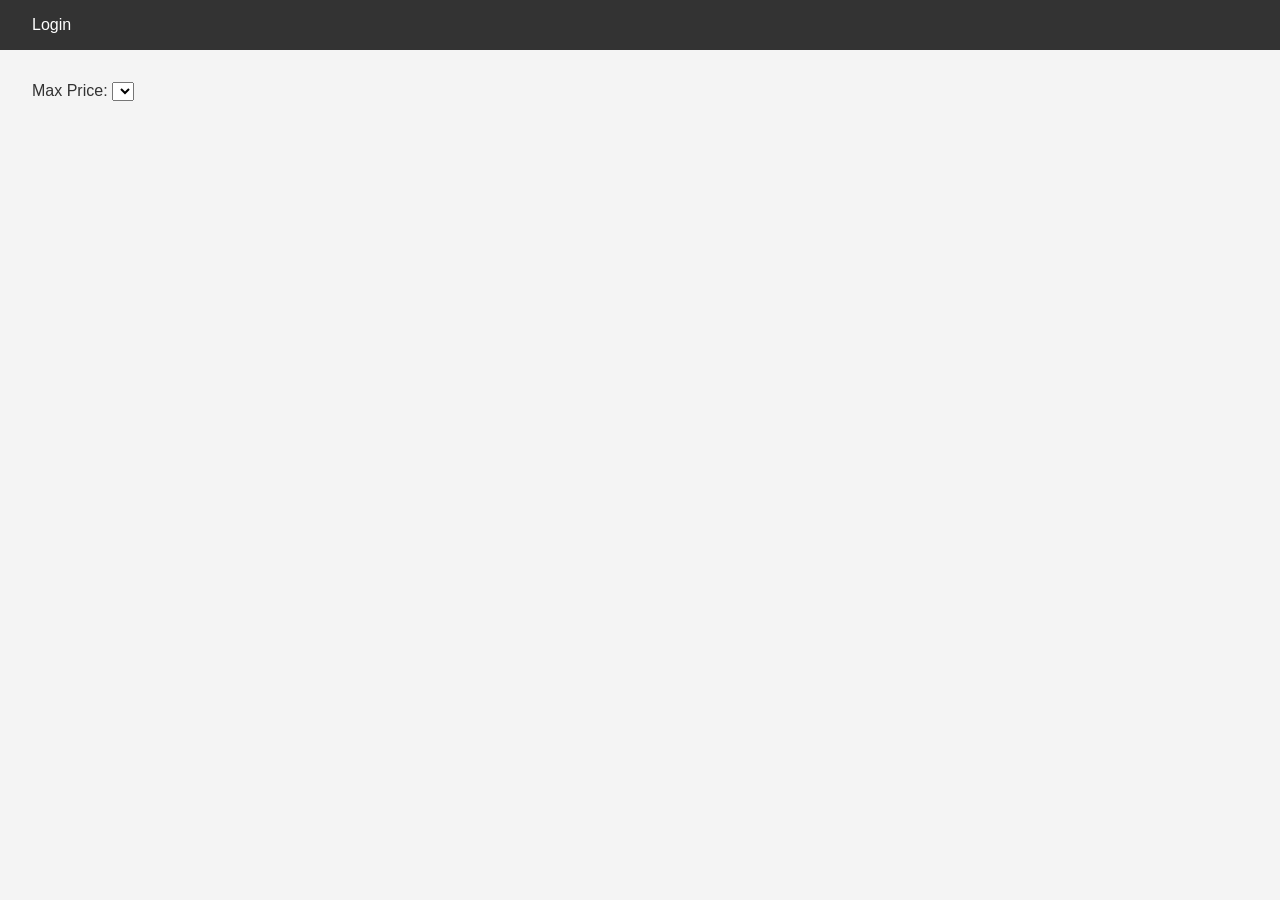
==== part4/index.html @ 1d41c9b0 "add: base files" ====
<!DOCTYPE html>
<html lang="en">
<head>
    <meta charset="UTF-8">
    <meta name="viewport" content="width=device-width, initial-scale=1.0">
    <title>List of Places</title>
    <link rel="stylesheet" href="styles.css">
</head>
<body>
    <header>
        <nav>
            <a href="login.html" id="login-link">Login</a>
        </nav>
    </header>
    <main>
        <section id="filter">
            <label for="price-filter">Max Price:</label>
            <select id="price-filter">
                <!-- Options will be populated dynamically -->
            </select>
        </section>
        <section id="places-list">
            <!-- List of places will be populated dynamically -->
        </section>
    </main>
    <script src="scripts.js"></script>
</body>
</html>
---- part4/styles.css ----
/* 
  This is a SAMPLE File to get you started. Follow the instructions on the project to complete the tasks. 
  You'll probably need to override some of theese styles.
*/

* {
    box-sizing: border-box;
    margin: 0;
    padding: 0;
    font-family: Arial, sans-serif;
}

body {
    background-color: #f4f4f4;
    color: #333;
}

header {
    background-color: #333;
    color: #fff;
    padding: 1rem;
}

nav a {
    color: #fff;
    text-decoration: none;
    margin-left: 1rem;
}

main {
    padding: 2rem;
}
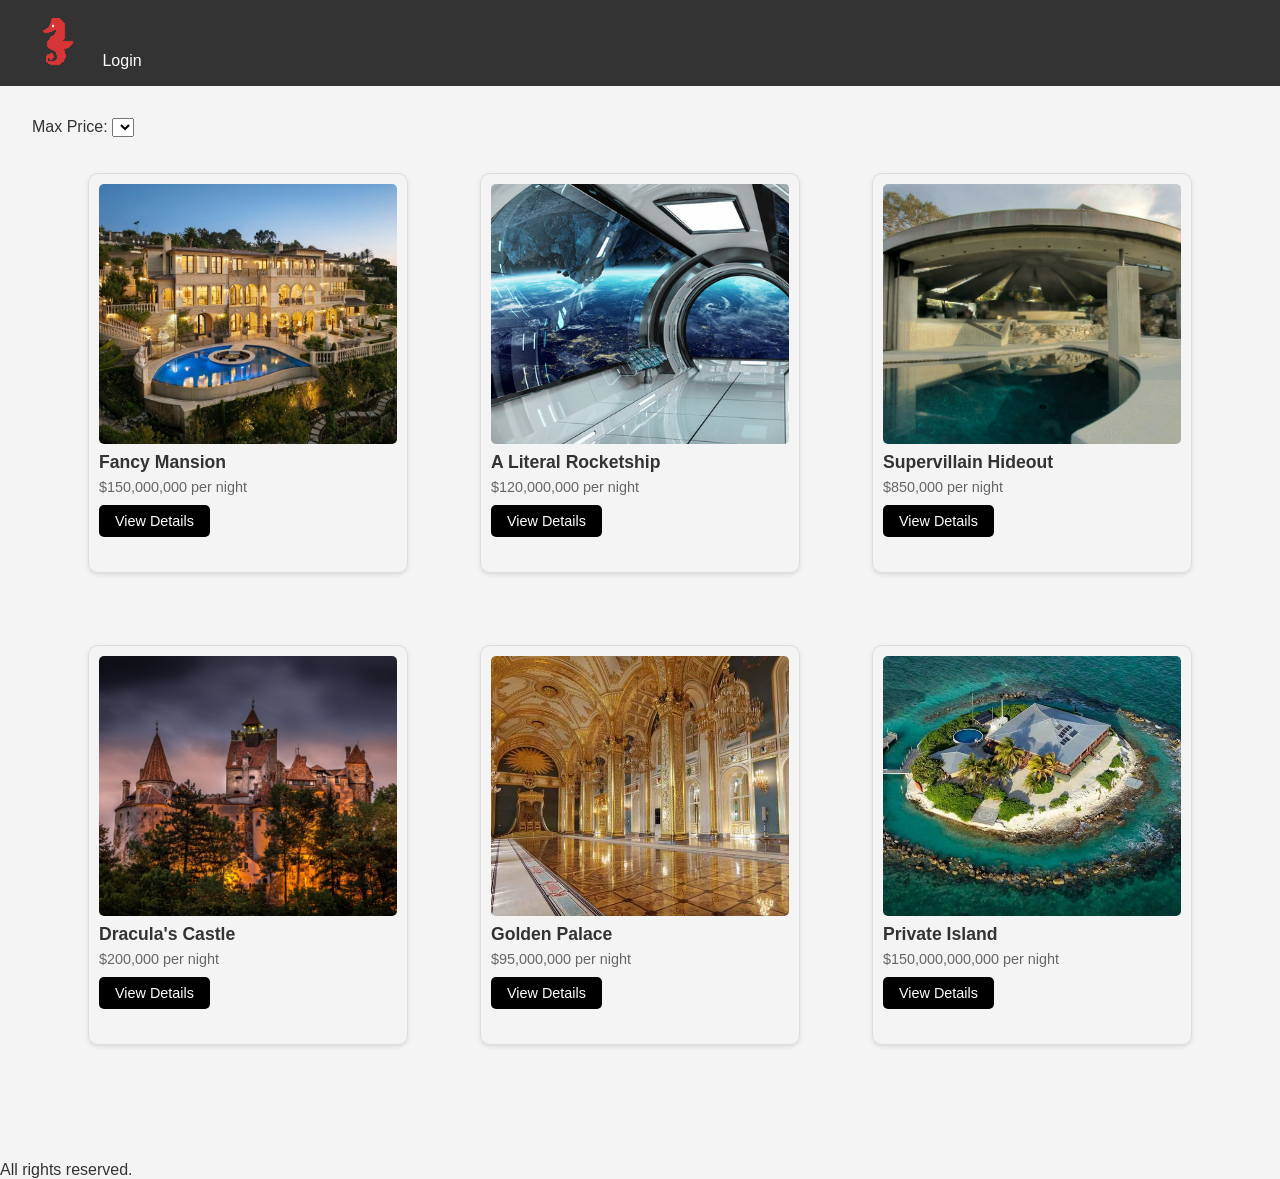
==== commit 487a10c0: "update: index with task 0 requirements" ====
--- a/part4/index.html
+++ b/part4/index.html
@@ -8,8 +8,10 @@
 </head>
 <body>
     <header>
+        
         <nav>
-            <a href="login.html" id="login-link">Login</a>
+            <a href="index.html" id="index-link" class="index-button"><img src="images/logo.png" class="logo"></a>
+            <a href="login.html" id="login-link" class="login-button">Login</a>
         </nav>
     </header>
     <main>
@@ -20,9 +22,119 @@
             </select>
         </section>
         <section id="places-list">
-            <!-- List of places will be populated dynamically -->
+            <div class="place-card">
+                <div class="place-image-container">
+                        <div class="place-image" role="img" aria-label="Property exterior view">
+                            <span class="place-image-span"><img src="images/place_1.jpg"></span>
+                        </div>
+                        <div class="place-title">
+                            <p>Fancy Mansion</p>
+                        </div>
+                        <div class="place-price">
+                            <p>$150,000,000 per night</p>
+                        </div>
+                        <button type="button" 
+                                class="details-button" 
+                                aria-label="Click to view details">
+                                View Details
+                        </button>
+                    </div>
+            </div>
+            <div class="place-card">
+                <div class="place-image-container">
+                        <div class="place-image" role="img" aria-label="Property exterior view">
+                            <span class="place-image-span"><img src="images/place_2.jpg"></span>
+                        </div>
+                        <div class="place-title">
+                            <p>A Literal Rocketship</p>
+                        </div>
+                        <div class="place-price">
+                            <p>$120,000,000 per night</p>
+                        </div>
+                        <button type="button" 
+                                class="details-button" 
+                                aria-label="Click to view details">
+                                View Details
+                        </button>
+                    </div>
+            </div>
+            <div class="place-card">
+                <div class="place-image-container">
+                        <div class="place-image" role="img" aria-label="Property exterior view">
+                            <span class="place-image-span"><img src="images/place_3.jpg"></span>
+                        </div>
+                        <div class="place-title">
+                            <p>Supervillain Hideout</p>
+                        </div>
+                        <div class="place-price">
+                            <p>$850,000 per night</p>
+                        </div>
+                        <button type="button" 
+                                class="details-button" 
+                                aria-label="Click to view details">
+                                View Details
+                        </button>
+                    </div>
+            </div>
+            <div class="place-card">
+                <div class="place-image-container">
+                        <div class="place-image" role="img" aria-label="Property exterior view">
+                            <span class="place-image-span"><img src="images/place_4.jpg"></span>
+                        </div>
+                        <div class="place-title">
+                            <p>Dracula's Castle</p>
+                        </div>
+                        <div class="place-price">
+                            <p>$200,000 per night</p>
+                        </div>
+                        <button type="button" 
+                                class="details-button" 
+                                aria-label="Click to view details">
+                                View Details
+                        </button>
+                    </div>
+            </div>
+            <div class="place-card">
+                <div class="place-image-container">
+                        <div class="place-image" role="img" aria-label="Property exterior view">
+                            <span class="place-image-span"><img src="images/place_5.jpg"></span>
+                        </div>
+                        <div class="place-title">
+                            <p>Golden Palace</p>
+                        </div>
+                        <div class="place-price">
+                            <p>$95,000,000 per night</p>
+                        </div>
+                        <button type="button" 
+                                class="details-button" 
+                                aria-label="Click to view details">
+                                View Details
+                        </button>
+                    </div>
+            </div>
+            <div class="place-card">
+                <div class="place-image-container">
+                        <div class="place-image" role="img" aria-label="Property exterior view">
+                            <span class="place-image-span"><img src="images/place_6.jpg"></span>
+                        </div>
+                        <div class="place-title">
+                            <p>Private Island</p>
+                        </div>
+                        <div class="place-price">
+                            <p>$150,000,000,000 per night</p>
+                        </div>
+                        <button type="button" 
+                                class="details-button" 
+                                aria-label="Click to view details">
+                                View Details
+                        </button>
+                    </div>
+            </div>
         </section>
     </main>
+    <footer>
+        All rights reserved. 
+    </footer>
     <script src="scripts.js"></script>
 </body>
 </html>
--- a/part4/styles.css
+++ b/part4/styles.css
@@ -1,8 +1,3 @@
-/* 
-  This is a SAMPLE File to get you started. Follow the instructions on the project to complete the tasks. 
-  You'll probably need to override some of theese styles.
-*/
-
 * {
     box-sizing: border-box;
     margin: 0;
@@ -29,4 +24,75 @@
 
 main {
     padding: 2rem;
+}
+.logo {
+    height: 50px;
+    width: auto;
+}
+#places-list {
+    display: flex;
+    flex-direction: row;
+    flex-wrap: wrap;
+    gap: 2rem;
+    margin-bottom: 3rem;
+    align-items: center;
+    justify-content: center;
+    padding: 1rem 0;
+}
+.place-card {
+    width: 320px;
+    height: 400px;
+    margin: 20px;
+    padding: 10px;
+    border: 1px solid #ddd;
+    border-radius: 10px;
+    display: flex;
+    flex-direction: column;
+    overflow: hidden;
+    transition: transform 0.3s ease, box-shadow 0.3s ease;
+    box-shadow: 0 2px 4px rgba(0, 0, 0, 0.1);
+}
+.place-card:hover {
+    transform: translateY(-5px) scale(1.02);
+    box-shadow: 0 8px 20px rgba(0, 0, 0, 0.15);
+}
+.place-image {
+    width: 100%;
+    height: 260px;
+    margin-bottom: 8px;
+}
+.place-image-span {
+    width: 100%;
+    height: 100%;
+    display: block;
+}
+.place-image-span img {
+    width: 100%;
+    height: 100%;
+    object-fit: cover;
+    border-radius: 5px;
+    display: block;
+}
+.place-title {
+    font-size: 1.1rem;
+    font-weight: 600;
+    margin-bottom: 6px;
+}
+.place-price {
+    font-size: 0.9rem;
+    color: #666;
+    margin-bottom: 10px;
+}
+.details-button {
+    background-color: black;
+    color: white;
+    border: none;
+    padding: 8px 16px;
+    border-radius: 5px;
+    cursor: pointer;
+    font-size: 0.9rem;
+    margin-top: auto;
+}
+.details-button:hover {
+    background-color: grey;
 }
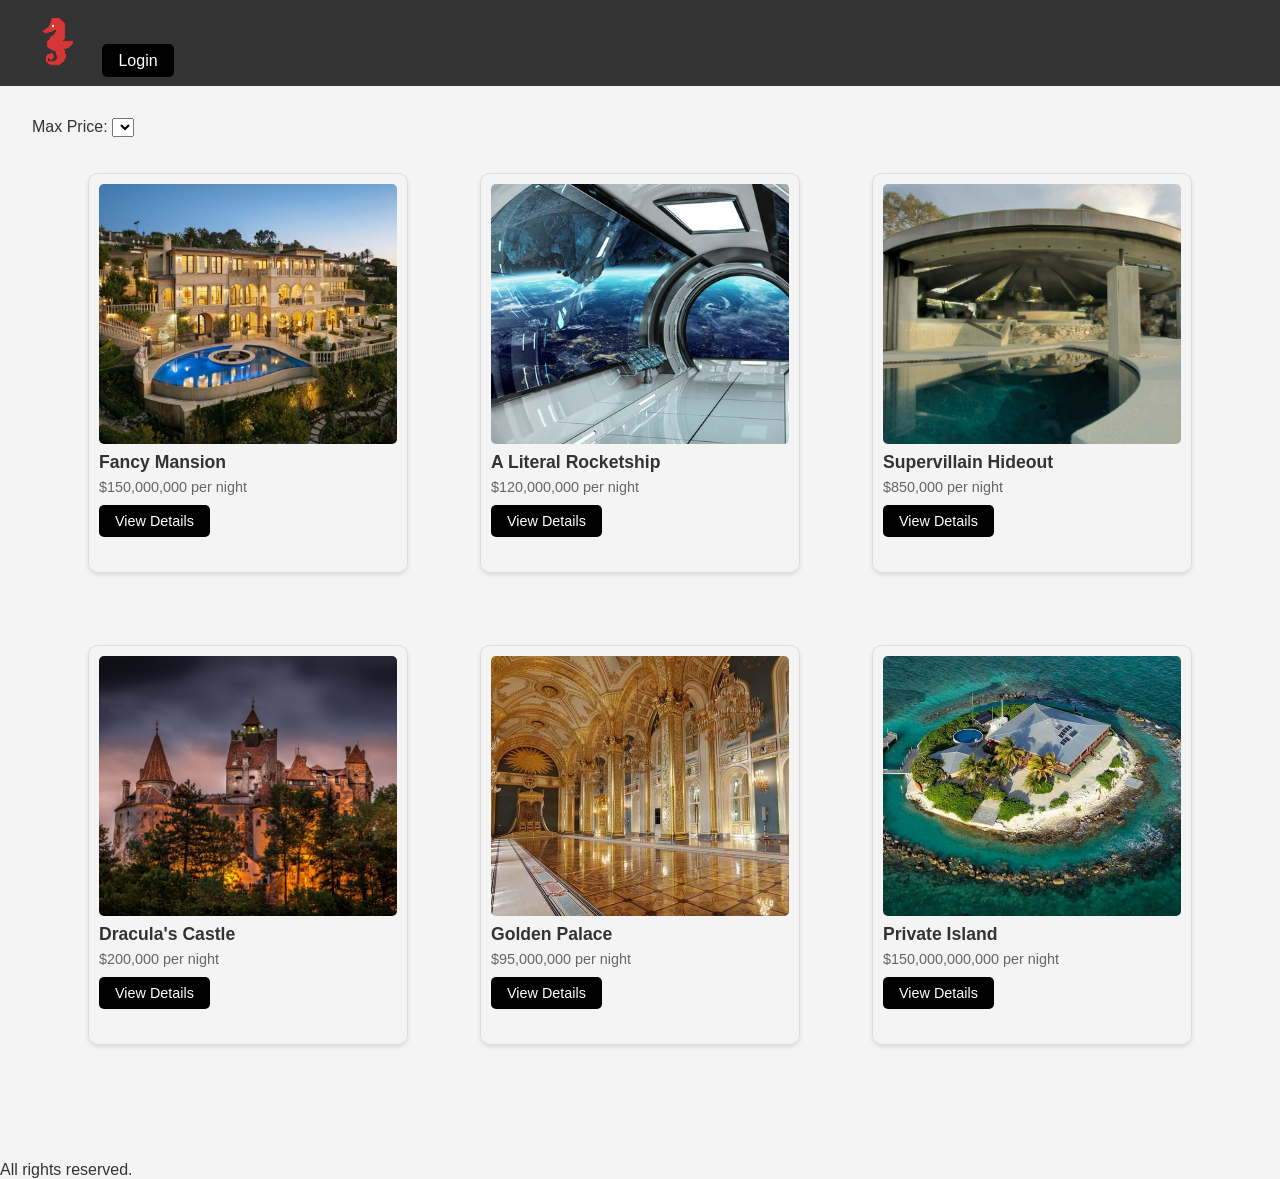
==== commit de3e2e2d: "add: place.html reqs & add_review form with simple js (tbr)" ====
--- a/part4/index.html
+++ b/part4/index.html
@@ -36,7 +36,7 @@
                         <button type="button" 
                                 class="details-button" 
                                 aria-label="Click to view details">
-                                View Details
+                                <a href="place.html">View Details</a>
                         </button>
                     </div>
             </div>
--- a/part4/styles.css
+++ b/part4/styles.css
@@ -25,10 +25,28 @@
 main {
     padding: 2rem;
 }
+/* logo class name req */
 .logo {
     height: 50px;
     width: auto;
-}
+    transition: transform 0.3s ease;
+}
+
+.logo:hover {
+    transform: scale(1.1);
+}
+/* login-button class name req */
+.login-button {
+    background-color: black;
+    padding: 0.5rem 1rem;
+    border-radius: 5px;
+    transition: background-color 0.3s ease;
+}
+
+.login-button:hover {
+    background-color: #333;
+}
+
 #places-list {
     display: flex;
     flex-direction: row;
@@ -39,33 +57,38 @@
     justify-content: center;
     padding: 1rem 0;
 }
+/* place-card class name req */
 .place-card {
     width: 320px;
     height: 400px;
-    margin: 20px;
-    padding: 10px;
-    border: 1px solid #ddd;
-    border-radius: 10px;
+    margin: 20px; /* req */
+    padding: 10px; /* req */
+    border: 1px solid #ddd; /* req */
+    border-radius: 10px; /* req */
     display: flex;
     flex-direction: column;
     overflow: hidden;
     transition: transform 0.3s ease, box-shadow 0.3s ease;
     box-shadow: 0 2px 4px rgba(0, 0, 0, 0.1);
 }
+
 .place-card:hover {
     transform: translateY(-5px) scale(1.02);
     box-shadow: 0 8px 20px rgba(0, 0, 0, 0.15);
 }
+
 .place-image {
     width: 100%;
     height: 260px;
     margin-bottom: 8px;
 }
+
 .place-image-span {
     width: 100%;
     height: 100%;
     display: block;
 }
+
 .place-image-span img {
     width: 100%;
     height: 100%;
@@ -73,16 +96,19 @@
     border-radius: 5px;
     display: block;
 }
+
 .place-title {
     font-size: 1.1rem;
     font-weight: 600;
     margin-bottom: 6px;
 }
+
 .place-price {
     font-size: 0.9rem;
     color: #666;
     margin-bottom: 10px;
 }
+/* details-button class name req */
 .details-button {
     background-color: black;
     color: white;
@@ -93,6 +119,365 @@
     font-size: 0.9rem;
     margin-top: auto;
 }
+
+.details-button a:link, a:visited, a:hover, a:active {
+    text-decoration: none;
+    color: white;
+}
+
 .details-button:hover {
     background-color: grey;
-}+}
+/* place-details class name req */
+.place-details {
+    max-width: 1000px;
+    margin: 20px auto;
+    padding: 0 20px;
+}
+
+.place-info {
+    background: white;
+    border-radius: 10px;
+    padding: 2rem;
+    box-shadow: 0 2px 10px rgba(0, 0, 0, 0.1);
+    margin-bottom: 2rem;
+}
+
+.place-header {
+    display: flex;
+    justify-content: space-between;
+    align-items: flex-start;
+    margin-bottom: 1.5rem;
+    border-bottom: 1px solid #eee;
+    padding-bottom: 1rem;
+}
+
+.place-header h1 {
+    color: #333;
+    font-size: 2.5rem;
+    font-weight: bold;
+    margin: 0;
+    flex: 1;
+}
+
+.place-details-image {
+    width: 100%;
+    max-width: 100%;
+    margin: 1.5rem 0;
+    overflow: hidden;
+    border-radius: 10px;
+}
+
+.place-details-image img {
+    width: 100%;
+    height: auto;
+    display: block;
+    object-fit: cover;
+    max-height: 400px;
+}
+
+.place-details-price {
+    font-size: 1.6rem;
+    color: black;
+    font-weight: bold;
+    margin-top: 1rem;
+}
+
+.place-details-description {
+    font-size: 1.1rem;
+    line-height: 1.6;
+    color: #555;
+    
+}
+
+.place-details-host {
+    margin-bottom: 2rem;
+}
+
+.place-details-host h3, .place-amenities h3 {
+    color: #333;
+    font-size: 1.3rem;
+    margin-bottom: 1rem;
+}
+
+.place-details-host-info {
+    background: #f8f9fa;
+    padding: 1rem;
+    border-radius: 8px;
+    font-size: 1rem;
+    color: #555;
+}
+
+.place-details-amenities {
+    margin-top: 2rem;
+}
+
+.place-details-amenities ul {
+    list-style: none;
+    display: flex;
+    flex-wrap: wrap;
+    gap: 0.5rem;
+    padding: 0;
+}
+
+.place-details-amenities li {
+    background: #333;
+    color: white;
+    padding: 0.5rem 1rem;
+    border-radius: 20px;
+    font-size: 0.9rem;
+}
+
+/* Reviews Section */
+#place-details-reviews {
+    max-width: 1000px;
+    margin: 0 auto 2rem auto;
+    padding: 1rem;
+}
+
+#place-details-reviews h2 {
+    color: #333;
+    font-size: 2rem;
+    margin-bottom: 1.5rem;
+    padding-bottom: 0.5rem;
+}
+
+.place-details-no-reviews {
+    text-align: center;
+    color: #666;
+    font-style: italic;
+    padding: 2rem;
+}
+/* review-card class name req */
+.review-card {
+    background: white;
+    margin: 20px; /* req */
+    padding: 10px; /* req */
+    border: 1px solid #ddd; /* req */
+    border-radius: 10px; /* req */
+    display: flex;
+    flex-direction: column;
+    transition: transform 0.3s ease, box-shadow 0.3s ease;
+    box-shadow: 0 2px 4px rgba(0, 0, 0, 0.1);
+}
+
+.review-card:hover {
+    transform: translateY(-5px) scale(1.02);
+    box-shadow: 0 8px 20px rgba(0, 0, 0, 0.15);
+}
+
+.review-header {
+    display: flex;
+    justify-content: space-between;
+    align-items: center;
+    margin-bottom: 1rem;
+}
+
+.review-author {
+    font-weight: bold;
+    color: #333;
+    font-size: 1.1rem;
+}
+
+.review-rating {
+    font-size: 1.2rem;
+    color: #ffd700;
+}
+
+.review-text {
+    color: #555;
+    line-height: 1.6;
+    font-size: 1rem;
+}
+
+/* Add Review Section */
+.add-review {
+    max-width: 600px;
+    margin: 0 auto;
+    padding: 1rem;
+}
+
+.add-review h2 {
+    color: #333;
+    font-size: 1.8rem;
+    margin-bottom: 1.5rem;
+    text-align: center;
+}
+
+.form {
+    background: white;
+    border-radius: 10px;
+    padding: 2rem;
+    box-shadow: 0 2px 10px rgba(0, 0, 0, 0.1);
+}
+
+.form-group {
+    margin-bottom: 1.5rem;
+}
+
+.form-group label {
+    display: block;
+    margin-bottom: 0.5rem;
+    color: #333;
+    font-weight: bold;
+}
+
+.form-group textarea,
+.form-group select {
+    width: 100%;
+    padding: 0.8rem;
+    border: 1px solid #ddd;
+    border-radius: 5px;
+    font-size: 1rem;
+    font-family: inherit;
+    resize: vertical;
+}
+
+.form-group textarea:focus,
+.form-group select:focus {
+    outline: none;
+    border-color: #333;
+    box-shadow: 0 0 5px rgba(0, 0, 0, 0.2);
+}
+
+.char-count {
+    display: block;
+    text-align: right;
+    color: #666;
+    font-size: 0.9rem;
+    margin-top: 0.25rem;
+}
+
+#submit-review {
+    background-color: #333;
+    color: white;
+    border: none;
+    padding: 0.8rem 2rem;
+    border-radius: 5px;
+    cursor: pointer;
+    font-size: 1rem;
+    font-weight: bold;
+    width: 100%;
+    transition: background-color 0.3s ease;
+}
+
+#submit-review:hover {
+    background-color: #555;
+}
+
+#submit-review:disabled {
+    background-color: #ccc;
+    cursor: not-allowed;
+}
+
+#add-review-button {
+    background-color: #333;
+    color: white;
+    border: none;
+    padding: 1rem 2rem;
+    border-radius: 5px;
+    cursor: pointer;
+    font-size: 1rem;
+}
+
+#add-review-button:hover {
+    background-color: #555;
+}
+
+#login-prompt {
+    text-align: center;
+    background: white;
+    border-radius: 10px;
+    padding: 2rem;
+    box-shadow: 0 2px 10px rgba(0, 0, 0, 0.1);
+}
+
+#login-prompt a {
+    color: #333;
+    font-weight: bold;
+    text-decoration: none;
+}
+
+#login-prompt a:hover {
+    text-decoration: underline;
+}
+
+/* Add Review Page Specific Styles */
+.place-info-small {
+    background: white;
+    border-radius: 10px;
+    padding: 1rem;
+    margin-bottom: 2rem;
+    box-shadow: 0 2px 10px rgba(0, 0, 0, 0.1);
+    max-width: 600px;
+    margin-left: auto;
+    margin-right: auto;
+}
+
+.place-info-small h3 {
+    color: #333;
+    margin-bottom: 0.5rem;
+}
+
+.place-info-small p {
+    color: #666;
+    margin: 0;
+}
+
+.form-actions {
+    margin-top: 1.5rem;
+    text-align: center;
+}
+
+.secondary-button {
+    background-color: #6c757d;
+    color: white;
+    border: none;
+    padding: 0.8rem 2rem;
+    border-radius: 5px;
+    cursor: pointer;
+    font-size: 1rem;
+    transition: background-color 0.3s ease;
+}
+
+.secondary-button:hover {
+    background-color: #545b62;
+}
+
+/* Dynamic form container */
+#review-form-container {
+    width: 100%;
+}
+
+#review-form-container .form {
+    margin: 0;
+}
+
+/* Show Review Form Button */
+#show-form-section {
+    text-align: center;
+    margin: 2rem 0;
+}
+
+#show-review-form-btn {
+    background-color: #333;
+    color: white;
+    border: none;
+    padding: 1rem 2rem;
+    border-radius: 5px;
+    cursor: pointer;
+    font-size: 1rem;
+    font-weight: bold;
+    transition: background-color 0.3s ease;
+}
+
+#show-review-form-btn:hover {
+    background-color: #555;
+}
+
+/* Form spacing adjustments */
+.form .secondary-button {
+    margin-top: 1rem;
+    margin-left: 1rem;
+}
+
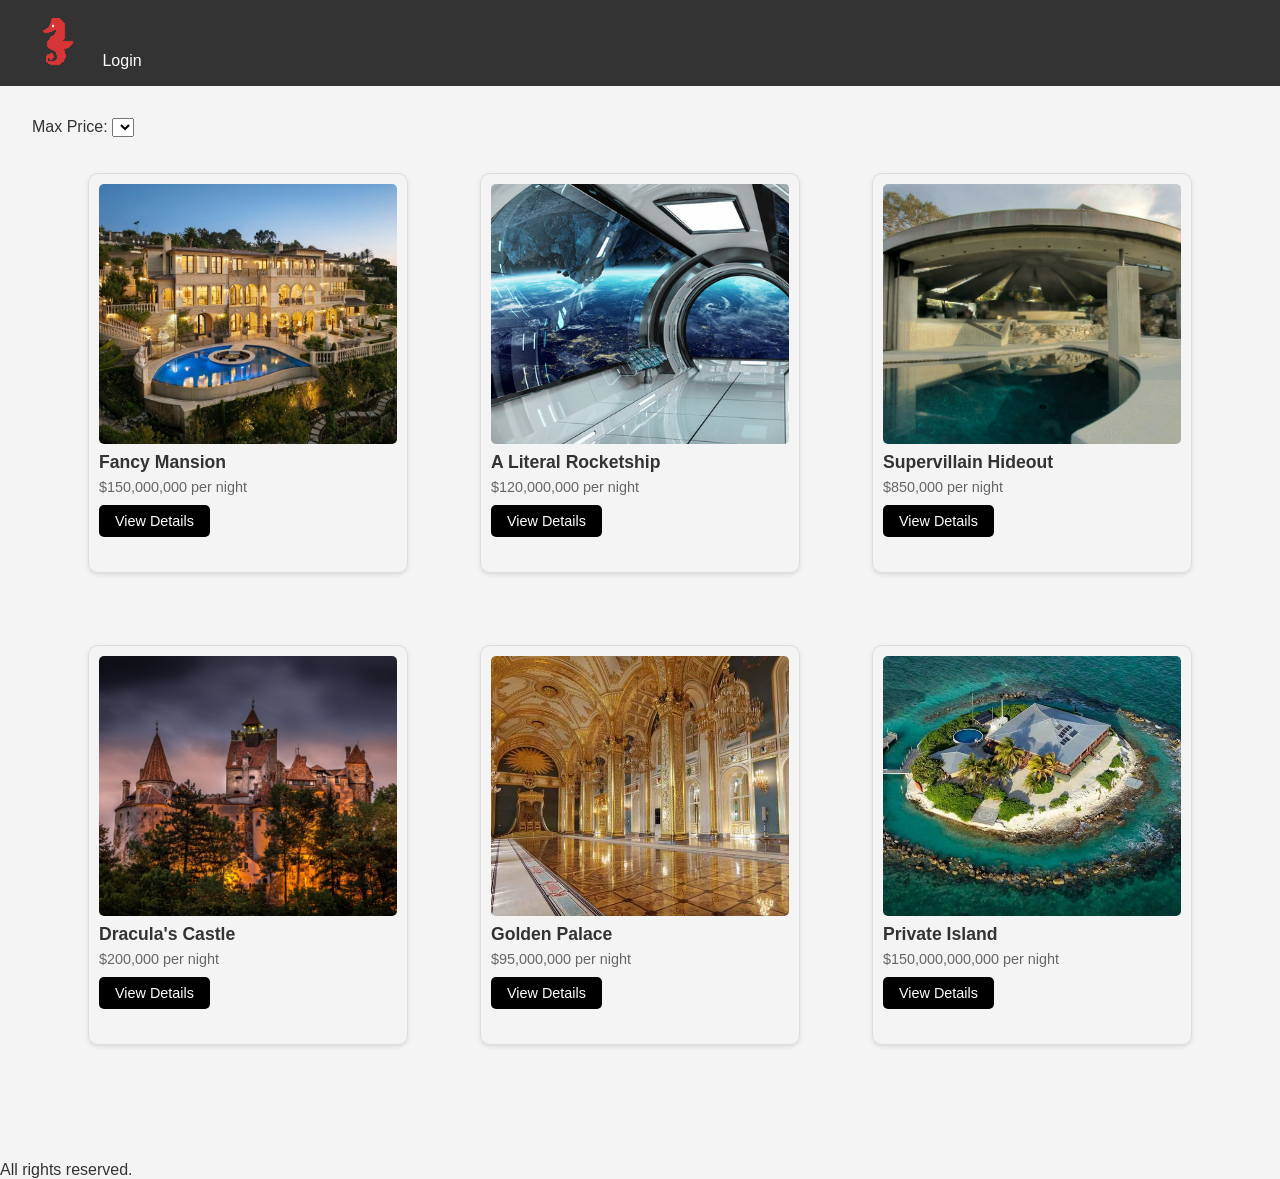
==== commit 6b7c5963: "Merge pull request #41 from LianisDevs/feature/improve-place-cards-styling update: index with task 0" ====
--- a/part4/index.html
+++ b/part4/index.html
@@ -36,7 +36,7 @@
                         <button type="button" 
                                 class="details-button" 
                                 aria-label="Click to view details">
-                                <a href="place.html">View Details</a>
+                                View Details
                         </button>
                     </div>
             </div>
--- a/part4/styles.css
+++ b/part4/styles.css
@@ -25,28 +25,10 @@
 main {
     padding: 2rem;
 }
-/* logo class name req */
 .logo {
     height: 50px;
     width: auto;
-    transition: transform 0.3s ease;
 }
-
-.logo:hover {
-    transform: scale(1.1);
-}
-/* login-button class name req */
-.login-button {
-    background-color: black;
-    padding: 0.5rem 1rem;
-    border-radius: 5px;
-    transition: background-color 0.3s ease;
-}
-
-.login-button:hover {
-    background-color: #333;
-}
-
 #places-list {
     display: flex;
     flex-direction: row;
@@ -57,38 +39,33 @@
     justify-content: center;
     padding: 1rem 0;
 }
-/* place-card class name req */
 .place-card {
     width: 320px;
     height: 400px;
-    margin: 20px; /* req */
-    padding: 10px; /* req */
-    border: 1px solid #ddd; /* req */
-    border-radius: 10px; /* req */
+    margin: 20px;
+    padding: 10px;
+    border: 1px solid #ddd;
+    border-radius: 10px;
     display: flex;
     flex-direction: column;
     overflow: hidden;
     transition: transform 0.3s ease, box-shadow 0.3s ease;
     box-shadow: 0 2px 4px rgba(0, 0, 0, 0.1);
 }
-
 .place-card:hover {
     transform: translateY(-5px) scale(1.02);
     box-shadow: 0 8px 20px rgba(0, 0, 0, 0.15);
 }
-
 .place-image {
     width: 100%;
     height: 260px;
     margin-bottom: 8px;
 }
-
 .place-image-span {
     width: 100%;
     height: 100%;
     display: block;
 }
-
 .place-image-span img {
     width: 100%;
     height: 100%;
@@ -96,19 +73,16 @@
     border-radius: 5px;
     display: block;
 }
-
 .place-title {
     font-size: 1.1rem;
     font-weight: 600;
     margin-bottom: 6px;
 }
-
 .place-price {
     font-size: 0.9rem;
     color: #666;
     margin-bottom: 10px;
 }
-/* details-button class name req */
 .details-button {
     background-color: black;
     color: white;
@@ -119,365 +93,6 @@
     font-size: 0.9rem;
     margin-top: auto;
 }
-
-.details-button a:link, a:visited, a:hover, a:active {
-    text-decoration: none;
-    color: white;
-}
-
 .details-button:hover {
     background-color: grey;
-}
-/* place-details class name req */
-.place-details {
-    max-width: 1000px;
-    margin: 20px auto;
-    padding: 0 20px;
-}
-
-.place-info {
-    background: white;
-    border-radius: 10px;
-    padding: 2rem;
-    box-shadow: 0 2px 10px rgba(0, 0, 0, 0.1);
-    margin-bottom: 2rem;
-}
-
-.place-header {
-    display: flex;
-    justify-content: space-between;
-    align-items: flex-start;
-    margin-bottom: 1.5rem;
-    border-bottom: 1px solid #eee;
-    padding-bottom: 1rem;
-}
-
-.place-header h1 {
-    color: #333;
-    font-size: 2.5rem;
-    font-weight: bold;
-    margin: 0;
-    flex: 1;
-}
-
-.place-details-image {
-    width: 100%;
-    max-width: 100%;
-    margin: 1.5rem 0;
-    overflow: hidden;
-    border-radius: 10px;
-}
-
-.place-details-image img {
-    width: 100%;
-    height: auto;
-    display: block;
-    object-fit: cover;
-    max-height: 400px;
-}
-
-.place-details-price {
-    font-size: 1.6rem;
-    color: black;
-    font-weight: bold;
-    margin-top: 1rem;
-}
-
-.place-details-description {
-    font-size: 1.1rem;
-    line-height: 1.6;
-    color: #555;
-    
-}
-
-.place-details-host {
-    margin-bottom: 2rem;
-}
-
-.place-details-host h3, .place-amenities h3 {
-    color: #333;
-    font-size: 1.3rem;
-    margin-bottom: 1rem;
-}
-
-.place-details-host-info {
-    background: #f8f9fa;
-    padding: 1rem;
-    border-radius: 8px;
-    font-size: 1rem;
-    color: #555;
-}
-
-.place-details-amenities {
-    margin-top: 2rem;
-}
-
-.place-details-amenities ul {
-    list-style: none;
-    display: flex;
-    flex-wrap: wrap;
-    gap: 0.5rem;
-    padding: 0;
-}
-
-.place-details-amenities li {
-    background: #333;
-    color: white;
-    padding: 0.5rem 1rem;
-    border-radius: 20px;
-    font-size: 0.9rem;
-}
-
-/* Reviews Section */
-#place-details-reviews {
-    max-width: 1000px;
-    margin: 0 auto 2rem auto;
-    padding: 1rem;
-}
-
-#place-details-reviews h2 {
-    color: #333;
-    font-size: 2rem;
-    margin-bottom: 1.5rem;
-    padding-bottom: 0.5rem;
-}
-
-.place-details-no-reviews {
-    text-align: center;
-    color: #666;
-    font-style: italic;
-    padding: 2rem;
-}
-/* review-card class name req */
-.review-card {
-    background: white;
-    margin: 20px; /* req */
-    padding: 10px; /* req */
-    border: 1px solid #ddd; /* req */
-    border-radius: 10px; /* req */
-    display: flex;
-    flex-direction: column;
-    transition: transform 0.3s ease, box-shadow 0.3s ease;
-    box-shadow: 0 2px 4px rgba(0, 0, 0, 0.1);
-}
-
-.review-card:hover {
-    transform: translateY(-5px) scale(1.02);
-    box-shadow: 0 8px 20px rgba(0, 0, 0, 0.15);
-}
-
-.review-header {
-    display: flex;
-    justify-content: space-between;
-    align-items: center;
-    margin-bottom: 1rem;
-}
-
-.review-author {
-    font-weight: bold;
-    color: #333;
-    font-size: 1.1rem;
-}
-
-.review-rating {
-    font-size: 1.2rem;
-    color: #ffd700;
-}
-
-.review-text {
-    color: #555;
-    line-height: 1.6;
-    font-size: 1rem;
-}
-
-/* Add Review Section */
-.add-review {
-    max-width: 600px;
-    margin: 0 auto;
-    padding: 1rem;
-}
-
-.add-review h2 {
-    color: #333;
-    font-size: 1.8rem;
-    margin-bottom: 1.5rem;
-    text-align: center;
-}
-
-.form {
-    background: white;
-    border-radius: 10px;
-    padding: 2rem;
-    box-shadow: 0 2px 10px rgba(0, 0, 0, 0.1);
-}
-
-.form-group {
-    margin-bottom: 1.5rem;
-}
-
-.form-group label {
-    display: block;
-    margin-bottom: 0.5rem;
-    color: #333;
-    font-weight: bold;
-}
-
-.form-group textarea,
-.form-group select {
-    width: 100%;
-    padding: 0.8rem;
-    border: 1px solid #ddd;
-    border-radius: 5px;
-    font-size: 1rem;
-    font-family: inherit;
-    resize: vertical;
-}
-
-.form-group textarea:focus,
-.form-group select:focus {
-    outline: none;
-    border-color: #333;
-    box-shadow: 0 0 5px rgba(0, 0, 0, 0.2);
-}
-
-.char-count {
-    display: block;
-    text-align: right;
-    color: #666;
-    font-size: 0.9rem;
-    margin-top: 0.25rem;
-}
-
-#submit-review {
-    background-color: #333;
-    color: white;
-    border: none;
-    padding: 0.8rem 2rem;
-    border-radius: 5px;
-    cursor: pointer;
-    font-size: 1rem;
-    font-weight: bold;
-    width: 100%;
-    transition: background-color 0.3s ease;
-}
-
-#submit-review:hover {
-    background-color: #555;
-}
-
-#submit-review:disabled {
-    background-color: #ccc;
-    cursor: not-allowed;
-}
-
-#add-review-button {
-    background-color: #333;
-    color: white;
-    border: none;
-    padding: 1rem 2rem;
-    border-radius: 5px;
-    cursor: pointer;
-    font-size: 1rem;
-}
-
-#add-review-button:hover {
-    background-color: #555;
-}
-
-#login-prompt {
-    text-align: center;
-    background: white;
-    border-radius: 10px;
-    padding: 2rem;
-    box-shadow: 0 2px 10px rgba(0, 0, 0, 0.1);
-}
-
-#login-prompt a {
-    color: #333;
-    font-weight: bold;
-    text-decoration: none;
-}
-
-#login-prompt a:hover {
-    text-decoration: underline;
-}
-
-/* Add Review Page Specific Styles */
-.place-info-small {
-    background: white;
-    border-radius: 10px;
-    padding: 1rem;
-    margin-bottom: 2rem;
-    box-shadow: 0 2px 10px rgba(0, 0, 0, 0.1);
-    max-width: 600px;
-    margin-left: auto;
-    margin-right: auto;
-}
-
-.place-info-small h3 {
-    color: #333;
-    margin-bottom: 0.5rem;
-}
-
-.place-info-small p {
-    color: #666;
-    margin: 0;
-}
-
-.form-actions {
-    margin-top: 1.5rem;
-    text-align: center;
-}
-
-.secondary-button {
-    background-color: #6c757d;
-    color: white;
-    border: none;
-    padding: 0.8rem 2rem;
-    border-radius: 5px;
-    cursor: pointer;
-    font-size: 1rem;
-    transition: background-color 0.3s ease;
-}
-
-.secondary-button:hover {
-    background-color: #545b62;
-}
-
-/* Dynamic form container */
-#review-form-container {
-    width: 100%;
-}
-
-#review-form-container .form {
-    margin: 0;
-}
-
-/* Show Review Form Button */
-#show-form-section {
-    text-align: center;
-    margin: 2rem 0;
-}
-
-#show-review-form-btn {
-    background-color: #333;
-    color: white;
-    border: none;
-    padding: 1rem 2rem;
-    border-radius: 5px;
-    cursor: pointer;
-    font-size: 1rem;
-    font-weight: bold;
-    transition: background-color 0.3s ease;
-}
-
-#show-review-form-btn:hover {
-    background-color: #555;
-}
-
-/* Form spacing adjustments */
-.form .secondary-button {
-    margin-top: 1rem;
-    margin-left: 1rem;
-}
-
+}
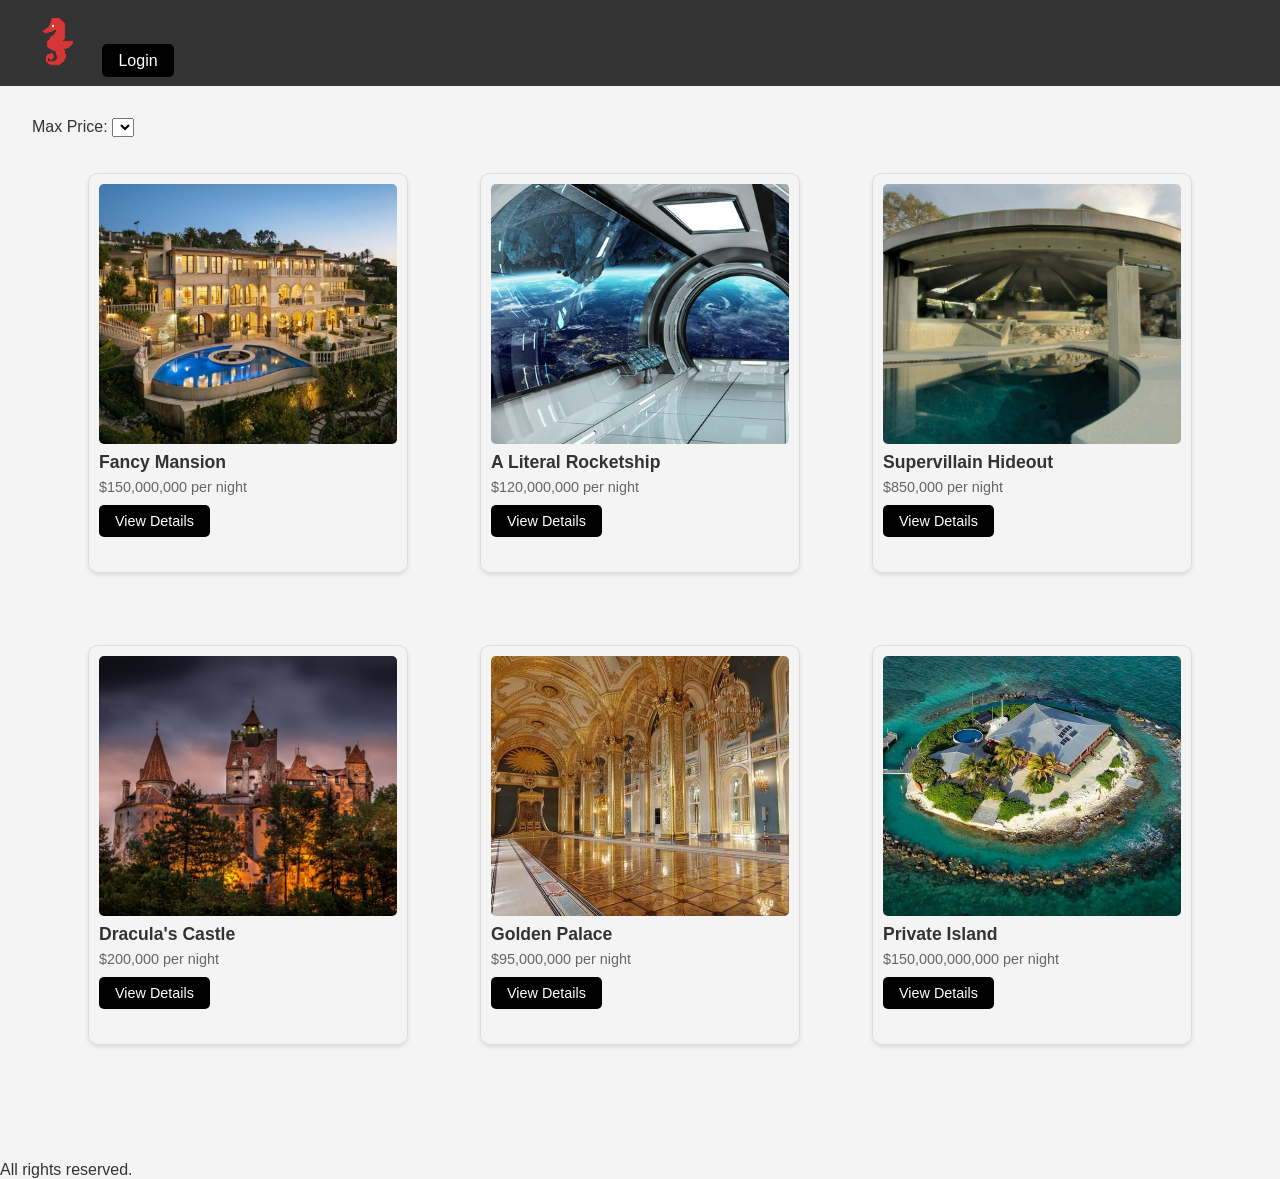
==== commit beae7172: "Merge pull request #42 from LianisDevs/place.html-basic-reqs Place.html basic reqs" ====
--- a/part4/index.html
+++ b/part4/index.html
@@ -36,7 +36,7 @@
                         <button type="button" 
                                 class="details-button" 
                                 aria-label="Click to view details">
-                                View Details
+                                <a href="place.html">View Details</a>
                         </button>
                     </div>
             </div>
--- a/part4/styles.css
+++ b/part4/styles.css
@@ -25,10 +25,28 @@
 main {
     padding: 2rem;
 }
+/* logo class name req */
 .logo {
     height: 50px;
     width: auto;
-}
+    transition: transform 0.3s ease;
+}
+
+.logo:hover {
+    transform: scale(1.1);
+}
+/* login-button class name req */
+.login-button {
+    background-color: black;
+    padding: 0.5rem 1rem;
+    border-radius: 5px;
+    transition: background-color 0.3s ease;
+}
+
+.login-button:hover {
+    background-color: #333;
+}
+
 #places-list {
     display: flex;
     flex-direction: row;
@@ -39,33 +57,38 @@
     justify-content: center;
     padding: 1rem 0;
 }
+/* place-card class name req */
 .place-card {
     width: 320px;
     height: 400px;
-    margin: 20px;
-    padding: 10px;
-    border: 1px solid #ddd;
-    border-radius: 10px;
+    margin: 20px; /* req */
+    padding: 10px; /* req */
+    border: 1px solid #ddd; /* req */
+    border-radius: 10px; /* req */
     display: flex;
     flex-direction: column;
     overflow: hidden;
     transition: transform 0.3s ease, box-shadow 0.3s ease;
     box-shadow: 0 2px 4px rgba(0, 0, 0, 0.1);
 }
+
 .place-card:hover {
     transform: translateY(-5px) scale(1.02);
     box-shadow: 0 8px 20px rgba(0, 0, 0, 0.15);
 }
+
 .place-image {
     width: 100%;
     height: 260px;
     margin-bottom: 8px;
 }
+
 .place-image-span {
     width: 100%;
     height: 100%;
     display: block;
 }
+
 .place-image-span img {
     width: 100%;
     height: 100%;
@@ -73,16 +96,19 @@
     border-radius: 5px;
     display: block;
 }
+
 .place-title {
     font-size: 1.1rem;
     font-weight: 600;
     margin-bottom: 6px;
 }
+
 .place-price {
     font-size: 0.9rem;
     color: #666;
     margin-bottom: 10px;
 }
+/* details-button class name req */
 .details-button {
     background-color: black;
     color: white;
@@ -93,6 +119,365 @@
     font-size: 0.9rem;
     margin-top: auto;
 }
+
+.details-button a:link, a:visited, a:hover, a:active {
+    text-decoration: none;
+    color: white;
+}
+
 .details-button:hover {
     background-color: grey;
-}+}
+/* place-details class name req */
+.place-details {
+    max-width: 1000px;
+    margin: 20px auto;
+    padding: 0 20px;
+}
+
+.place-info {
+    background: white;
+    border-radius: 10px;
+    padding: 2rem;
+    box-shadow: 0 2px 10px rgba(0, 0, 0, 0.1);
+    margin-bottom: 2rem;
+}
+
+.place-header {
+    display: flex;
+    justify-content: space-between;
+    align-items: flex-start;
+    margin-bottom: 1.5rem;
+    border-bottom: 1px solid #eee;
+    padding-bottom: 1rem;
+}
+
+.place-header h1 {
+    color: #333;
+    font-size: 2.5rem;
+    font-weight: bold;
+    margin: 0;
+    flex: 1;
+}
+
+.place-details-image {
+    width: 100%;
+    max-width: 100%;
+    margin: 1.5rem 0;
+    overflow: hidden;
+    border-radius: 10px;
+}
+
+.place-details-image img {
+    width: 100%;
+    height: auto;
+    display: block;
+    object-fit: cover;
+    max-height: 400px;
+}
+
+.place-details-price {
+    font-size: 1.6rem;
+    color: black;
+    font-weight: bold;
+    margin-top: 1rem;
+}
+
+.place-details-description {
+    font-size: 1.1rem;
+    line-height: 1.6;
+    color: #555;
+    
+}
+
+.place-details-host {
+    margin-bottom: 2rem;
+}
+
+.place-details-host h3, .place-amenities h3 {
+    color: #333;
+    font-size: 1.3rem;
+    margin-bottom: 1rem;
+}
+
+.place-details-host-info {
+    background: #f8f9fa;
+    padding: 1rem;
+    border-radius: 8px;
+    font-size: 1rem;
+    color: #555;
+}
+
+.place-details-amenities {
+    margin-top: 2rem;
+}
+
+.place-details-amenities ul {
+    list-style: none;
+    display: flex;
+    flex-wrap: wrap;
+    gap: 0.5rem;
+    padding: 0;
+}
+
+.place-details-amenities li {
+    background: #333;
+    color: white;
+    padding: 0.5rem 1rem;
+    border-radius: 20px;
+    font-size: 0.9rem;
+}
+
+/* Reviews Section */
+#place-details-reviews {
+    max-width: 1000px;
+    margin: 0 auto 2rem auto;
+    padding: 1rem;
+}
+
+#place-details-reviews h2 {
+    color: #333;
+    font-size: 2rem;
+    margin-bottom: 1.5rem;
+    padding-bottom: 0.5rem;
+}
+
+.place-details-no-reviews {
+    text-align: center;
+    color: #666;
+    font-style: italic;
+    padding: 2rem;
+}
+/* review-card class name req */
+.review-card {
+    background: white;
+    margin: 20px; /* req */
+    padding: 10px; /* req */
+    border: 1px solid #ddd; /* req */
+    border-radius: 10px; /* req */
+    display: flex;
+    flex-direction: column;
+    transition: transform 0.3s ease, box-shadow 0.3s ease;
+    box-shadow: 0 2px 4px rgba(0, 0, 0, 0.1);
+}
+
+.review-card:hover {
+    transform: translateY(-5px) scale(1.02);
+    box-shadow: 0 8px 20px rgba(0, 0, 0, 0.15);
+}
+
+.review-header {
+    display: flex;
+    justify-content: space-between;
+    align-items: center;
+    margin-bottom: 1rem;
+}
+
+.review-author {
+    font-weight: bold;
+    color: #333;
+    font-size: 1.1rem;
+}
+
+.review-rating {
+    font-size: 1.2rem;
+    color: #ffd700;
+}
+
+.review-text {
+    color: #555;
+    line-height: 1.6;
+    font-size: 1rem;
+}
+
+/* Add Review Section */
+.add-review {
+    max-width: 600px;
+    margin: 0 auto;
+    padding: 1rem;
+}
+
+.add-review h2 {
+    color: #333;
+    font-size: 1.8rem;
+    margin-bottom: 1.5rem;
+    text-align: center;
+}
+
+.form {
+    background: white;
+    border-radius: 10px;
+    padding: 2rem;
+    box-shadow: 0 2px 10px rgba(0, 0, 0, 0.1);
+}
+
+.form-group {
+    margin-bottom: 1.5rem;
+}
+
+.form-group label {
+    display: block;
+    margin-bottom: 0.5rem;
+    color: #333;
+    font-weight: bold;
+}
+
+.form-group textarea,
+.form-group select {
+    width: 100%;
+    padding: 0.8rem;
+    border: 1px solid #ddd;
+    border-radius: 5px;
+    font-size: 1rem;
+    font-family: inherit;
+    resize: vertical;
+}
+
+.form-group textarea:focus,
+.form-group select:focus {
+    outline: none;
+    border-color: #333;
+    box-shadow: 0 0 5px rgba(0, 0, 0, 0.2);
+}
+
+.char-count {
+    display: block;
+    text-align: right;
+    color: #666;
+    font-size: 0.9rem;
+    margin-top: 0.25rem;
+}
+
+#submit-review {
+    background-color: #333;
+    color: white;
+    border: none;
+    padding: 0.8rem 2rem;
+    border-radius: 5px;
+    cursor: pointer;
+    font-size: 1rem;
+    font-weight: bold;
+    width: 100%;
+    transition: background-color 0.3s ease;
+}
+
+#submit-review:hover {
+    background-color: #555;
+}
+
+#submit-review:disabled {
+    background-color: #ccc;
+    cursor: not-allowed;
+}
+
+#add-review-button {
+    background-color: #333;
+    color: white;
+    border: none;
+    padding: 1rem 2rem;
+    border-radius: 5px;
+    cursor: pointer;
+    font-size: 1rem;
+}
+
+#add-review-button:hover {
+    background-color: #555;
+}
+
+#login-prompt {
+    text-align: center;
+    background: white;
+    border-radius: 10px;
+    padding: 2rem;
+    box-shadow: 0 2px 10px rgba(0, 0, 0, 0.1);
+}
+
+#login-prompt a {
+    color: #333;
+    font-weight: bold;
+    text-decoration: none;
+}
+
+#login-prompt a:hover {
+    text-decoration: underline;
+}
+
+/* Add Review Page Specific Styles */
+.place-info-small {
+    background: white;
+    border-radius: 10px;
+    padding: 1rem;
+    margin-bottom: 2rem;
+    box-shadow: 0 2px 10px rgba(0, 0, 0, 0.1);
+    max-width: 600px;
+    margin-left: auto;
+    margin-right: auto;
+}
+
+.place-info-small h3 {
+    color: #333;
+    margin-bottom: 0.5rem;
+}
+
+.place-info-small p {
+    color: #666;
+    margin: 0;
+}
+
+.form-actions {
+    margin-top: 1.5rem;
+    text-align: center;
+}
+
+.secondary-button {
+    background-color: #6c757d;
+    color: white;
+    border: none;
+    padding: 0.8rem 2rem;
+    border-radius: 5px;
+    cursor: pointer;
+    font-size: 1rem;
+    transition: background-color 0.3s ease;
+}
+
+.secondary-button:hover {
+    background-color: #545b62;
+}
+
+/* Dynamic form container */
+#review-form-container {
+    width: 100%;
+}
+
+#review-form-container .form {
+    margin: 0;
+}
+
+/* Show Review Form Button */
+#show-form-section {
+    text-align: center;
+    margin: 2rem 0;
+}
+
+#show-review-form-btn {
+    background-color: #333;
+    color: white;
+    border: none;
+    padding: 1rem 2rem;
+    border-radius: 5px;
+    cursor: pointer;
+    font-size: 1rem;
+    font-weight: bold;
+    transition: background-color 0.3s ease;
+}
+
+#show-review-form-btn:hover {
+    background-color: #555;
+}
+
+/* Form spacing adjustments */
+.form .secondary-button {
+    margin-top: 1rem;
+    margin-left: 1rem;
+}
+
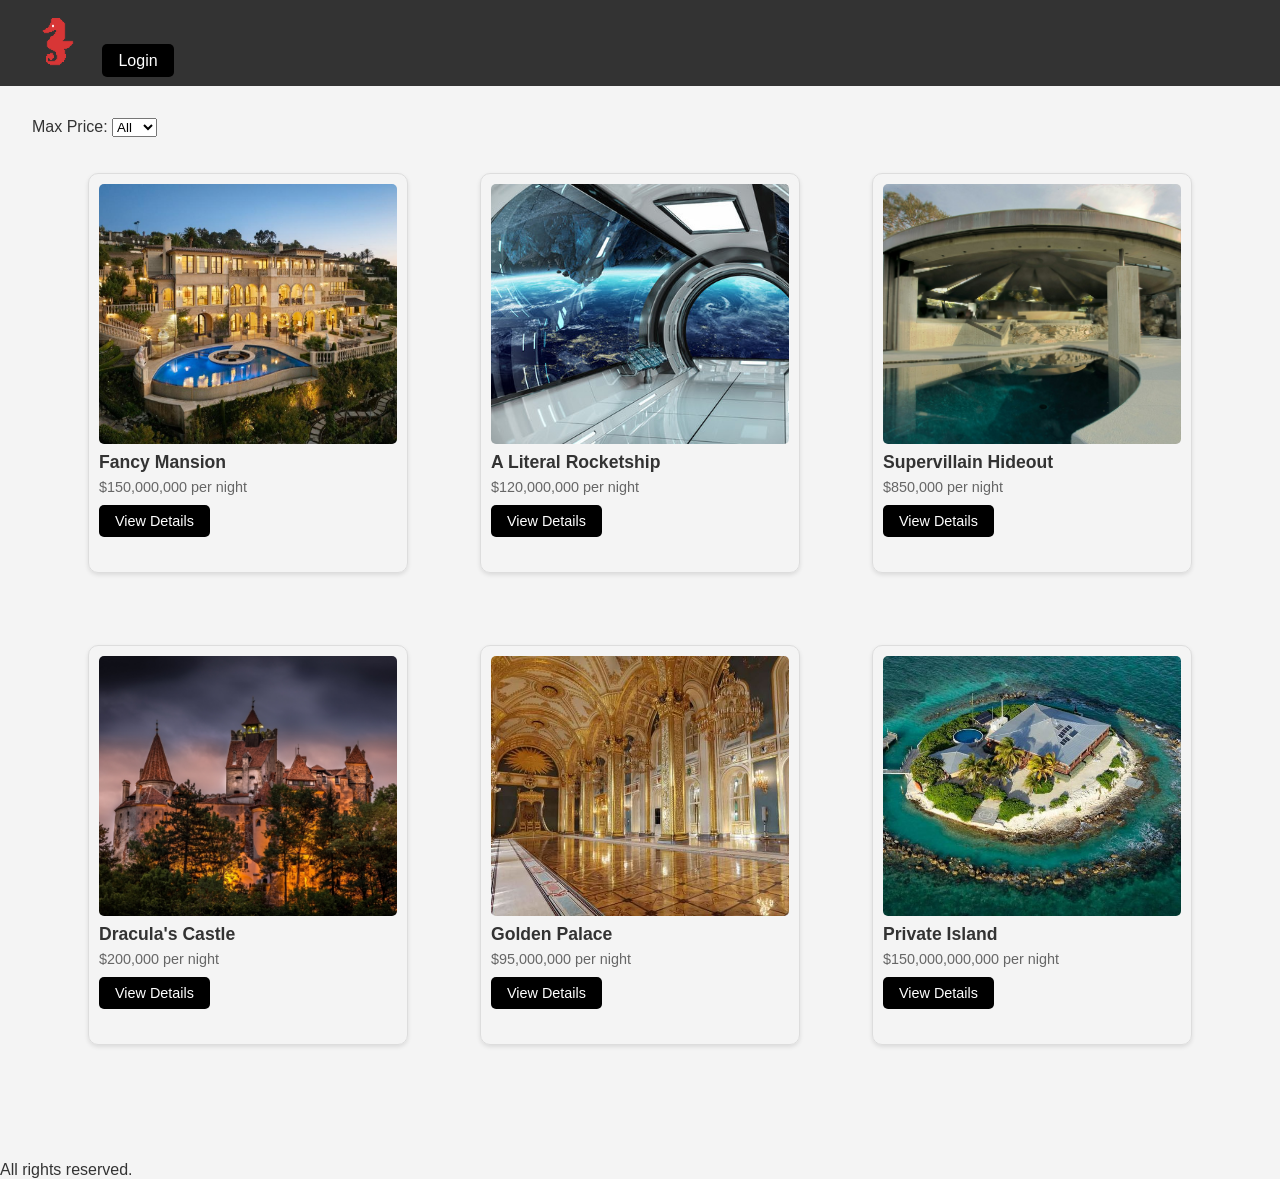
==== commit 3f4d4e57: "Update: reviews.py, index.html,. Add javascript for login button, place display, and place filtering" ====
--- a/part4/index.html
+++ b/part4/index.html
@@ -1,14 +1,16 @@
 <!DOCTYPE html>
 <html lang="en">
+
 <head>
     <meta charset="UTF-8">
     <meta name="viewport" content="width=device-width, initial-scale=1.0">
     <title>List of Places</title>
     <link rel="stylesheet" href="styles.css">
 </head>
+
 <body>
     <header>
-        
+
         <nav>
             <a href="index.html" id="index-link" class="index-button"><img src="images/logo.png" class="logo"></a>
             <a href="login.html" id="login-link" class="login-button">Login</a>
@@ -18,123 +20,115 @@
         <section id="filter">
             <label for="price-filter">Max Price:</label>
             <select id="price-filter">
-                <!-- Options will be populated dynamically -->
+                <option value="all">All</option>
+                <option value="10">10</option>
+                <option value="50">50</option>
+                <option value="100">100</option>
             </select>
         </section>
         <section id="places-list">
             <div class="place-card">
                 <div class="place-image-container">
-                        <div class="place-image" role="img" aria-label="Property exterior view">
-                            <span class="place-image-span"><img src="images/place_1.jpg"></span>
-                        </div>
-                        <div class="place-title">
-                            <p>Fancy Mansion</p>
-                        </div>
-                        <div class="place-price">
-                            <p>$150,000,000 per night</p>
-                        </div>
-                        <button type="button" 
-                                class="details-button" 
-                                aria-label="Click to view details">
-                                <a href="place.html">View Details</a>
-                        </button>
+                    <div class="place-image" role="img" aria-label="Property exterior view">
+                        <span class="place-image-span"><img src="images/place_1.jpg"></span>
                     </div>
+                    <div class="place-title">
+                        <p>Fancy Mansion</p>
+                    </div>
+                    <div class="place-price">
+                        <p>$150,000,000 per night</p>
+                    </div>
+                    <button type="button" class="details-button" aria-label="Click to view details">
+                        <a href="place.html">View Details</a>
+                    </button>
+                </div>
             </div>
             <div class="place-card">
                 <div class="place-image-container">
-                        <div class="place-image" role="img" aria-label="Property exterior view">
-                            <span class="place-image-span"><img src="images/place_2.jpg"></span>
-                        </div>
-                        <div class="place-title">
-                            <p>A Literal Rocketship</p>
-                        </div>
-                        <div class="place-price">
-                            <p>$120,000,000 per night</p>
-                        </div>
-                        <button type="button" 
-                                class="details-button" 
-                                aria-label="Click to view details">
-                                View Details
-                        </button>
+                    <div class="place-image" role="img" aria-label="Property exterior view">
+                        <span class="place-image-span"><img src="images/place_2.jpg"></span>
                     </div>
+                    <div class="place-title">
+                        <p>A Literal Rocketship</p>
+                    </div>
+                    <div class="place-price">
+                        <p>$120,000,000 per night</p>
+                    </div>
+                    <button type="button" class="details-button" aria-label="Click to view details">
+                        View Details
+                    </button>
+                </div>
             </div>
             <div class="place-card">
                 <div class="place-image-container">
-                        <div class="place-image" role="img" aria-label="Property exterior view">
-                            <span class="place-image-span"><img src="images/place_3.jpg"></span>
-                        </div>
-                        <div class="place-title">
-                            <p>Supervillain Hideout</p>
-                        </div>
-                        <div class="place-price">
-                            <p>$850,000 per night</p>
-                        </div>
-                        <button type="button" 
-                                class="details-button" 
-                                aria-label="Click to view details">
-                                View Details
-                        </button>
+                    <div class="place-image" role="img" aria-label="Property exterior view">
+                        <span class="place-image-span"><img src="images/place_3.jpg"></span>
                     </div>
+                    <div class="place-title">
+                        <p>Supervillain Hideout</p>
+                    </div>
+                    <div class="place-price">
+                        <p>$850,000 per night</p>
+                    </div>
+                    <button type="button" class="details-button" aria-label="Click to view details">
+                        View Details
+                    </button>
+                </div>
             </div>
             <div class="place-card">
                 <div class="place-image-container">
-                        <div class="place-image" role="img" aria-label="Property exterior view">
-                            <span class="place-image-span"><img src="images/place_4.jpg"></span>
-                        </div>
-                        <div class="place-title">
-                            <p>Dracula's Castle</p>
-                        </div>
-                        <div class="place-price">
-                            <p>$200,000 per night</p>
-                        </div>
-                        <button type="button" 
-                                class="details-button" 
-                                aria-label="Click to view details">
-                                View Details
-                        </button>
+                    <div class="place-image" role="img" aria-label="Property exterior view">
+                        <span class="place-image-span"><img src="images/place_4.jpg"></span>
                     </div>
+                    <div class="place-title">
+                        <p>Dracula's Castle</p>
+                    </div>
+                    <div class="place-price">
+                        <p>$200,000 per night</p>
+                    </div>
+                    <button type="button" class="details-button" aria-label="Click to view details">
+                        View Details
+                    </button>
+                </div>
             </div>
             <div class="place-card">
                 <div class="place-image-container">
-                        <div class="place-image" role="img" aria-label="Property exterior view">
-                            <span class="place-image-span"><img src="images/place_5.jpg"></span>
-                        </div>
-                        <div class="place-title">
-                            <p>Golden Palace</p>
-                        </div>
-                        <div class="place-price">
-                            <p>$95,000,000 per night</p>
-                        </div>
-                        <button type="button" 
-                                class="details-button" 
-                                aria-label="Click to view details">
-                                View Details
-                        </button>
+                    <div class="place-image" role="img" aria-label="Property exterior view">
+                        <span class="place-image-span"><img src="images/place_5.jpg"></span>
                     </div>
+                    <div class="place-title">
+                        <p>Golden Palace</p>
+                    </div>
+                    <div class="place-price">
+                        <p>$95,000,000 per night</p>
+                    </div>
+                    <button type="button" class="details-button" aria-label="Click to view details">
+                        View Details
+                    </button>
+                </div>
             </div>
             <div class="place-card">
                 <div class="place-image-container">
-                        <div class="place-image" role="img" aria-label="Property exterior view">
-                            <span class="place-image-span"><img src="images/place_6.jpg"></span>
-                        </div>
-                        <div class="place-title">
-                            <p>Private Island</p>
-                        </div>
-                        <div class="place-price">
-                            <p>$150,000,000,000 per night</p>
-                        </div>
-                        <button type="button" 
-                                class="details-button" 
-                                aria-label="Click to view details">
-                                View Details
-                        </button>
+                    <div class="place-image" role="img" aria-label="Property exterior view">
+                        <span class="place-image-span"><img src="images/place_6.jpg"></span>
                     </div>
+                    <div class="place-title">
+                        <p>Private Island</p>
+                    </div>
+                    <div class="place-price">
+                        <p>$150,000,000,000 per night</p>
+                    </div>
+                    <button type="button" class="details-button" aria-label="Click to view details">
+                        View Details
+                    </button>
+                </div>
             </div>
         </section>
     </main>
     <footer>
-        All rights reserved. 
+        All rights reserved.
     </footer>
-    <script src="scripts.js"></script>
+    <script src="scripts/index.js"></script>
 </body>
+
 </html>
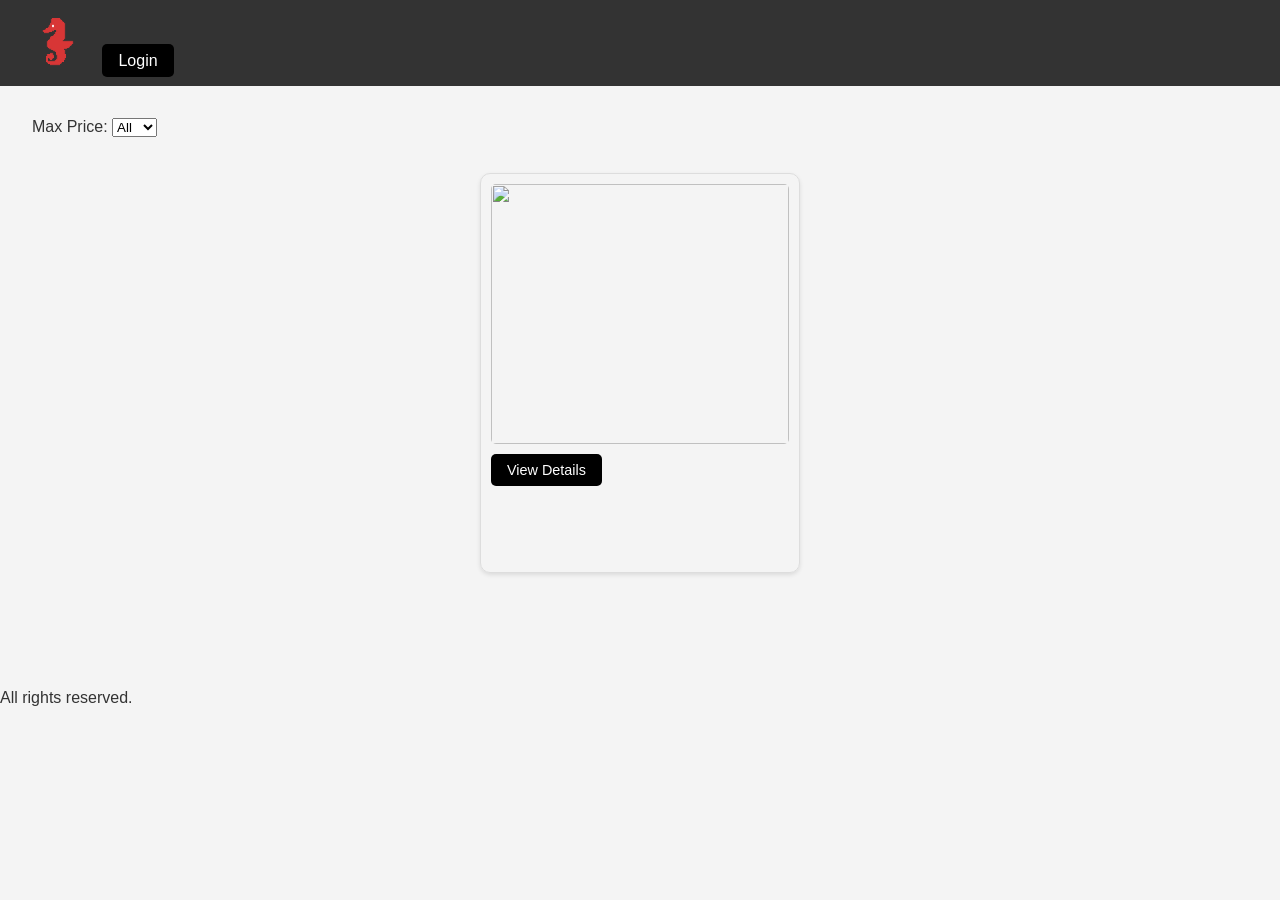
==== commit 7744919c: "ADD: Dynamic data to detailed place page" ====
--- a/part4/index.html
+++ b/part4/index.html
@@ -30,99 +30,20 @@
             <div class="place-card">
                 <div class="place-image-container">
                     <div class="place-image" role="img" aria-label="Property exterior view">
-                        <span class="place-image-span"><img src="images/place_1.jpg"></span>
+                        <span class="place-image-span"><img src=""></span>
                     </div>
                     <div class="place-title">
-                        <p>Fancy Mansion</p>
+                        <p></p>
                     </div>
                     <div class="place-price">
-                        <p>$150,000,000 per night</p>
+                        <p></p>
                     </div>
                     <button type="button" class="details-button" aria-label="Click to view details">
-                        <a href="place.html">View Details</a>
+                       View Details
                     </button>
                 </div>
             </div>
-            <div class="place-card">
-                <div class="place-image-container">
-                    <div class="place-image" role="img" aria-label="Property exterior view">
-                        <span class="place-image-span"><img src="images/place_2.jpg"></span>
-                    </div>
-                    <div class="place-title">
-                        <p>A Literal Rocketship</p>
-                    </div>
-                    <div class="place-price">
-                        <p>$120,000,000 per night</p>
-                    </div>
-                    <button type="button" class="details-button" aria-label="Click to view details">
-                        View Details
-                    </button>
-                </div>
-            </div>
-            <div class="place-card">
-                <div class="place-image-container">
-                    <div class="place-image" role="img" aria-label="Property exterior view">
-                        <span class="place-image-span"><img src="images/place_3.jpg"></span>
-                    </div>
-                    <div class="place-title">
-                        <p>Supervillain Hideout</p>
-                    </div>
-                    <div class="place-price">
-                        <p>$850,000 per night</p>
-                    </div>
-                    <button type="button" class="details-button" aria-label="Click to view details">
-                        View Details
-                    </button>
-                </div>
-            </div>
-            <div class="place-card">
-                <div class="place-image-container">
-                    <div class="place-image" role="img" aria-label="Property exterior view">
-                        <span class="place-image-span"><img src="images/place_4.jpg"></span>
-                    </div>
-                    <div class="place-title">
-                        <p>Dracula's Castle</p>
-                    </div>
-                    <div class="place-price">
-                        <p>$200,000 per night</p>
-                    </div>
-                    <button type="button" class="details-button" aria-label="Click to view details">
-                        View Details
-                    </button>
-                </div>
-            </div>
-            <div class="place-card">
-                <div class="place-image-container">
-                    <div class="place-image" role="img" aria-label="Property exterior view">
-                        <span class="place-image-span"><img src="images/place_5.jpg"></span>
-                    </div>
-                    <div class="place-title">
-                        <p>Golden Palace</p>
-                    </div>
-                    <div class="place-price">
-                        <p>$95,000,000 per night</p>
-                    </div>
-                    <button type="button" class="details-button" aria-label="Click to view details">
-                        View Details
-                    </button>
-                </div>
-            </div>
-            <div class="place-card">
-                <div class="place-image-container">
-                    <div class="place-image" role="img" aria-label="Property exterior view">
-                        <span class="place-image-span"><img src="images/place_6.jpg"></span>
-                    </div>
-                    <div class="place-title">
-                        <p>Private Island</p>
-                    </div>
-                    <div class="place-price">
-                        <p>$150,000,000,000 per night</p>
-                    </div>
-                    <button type="button" class="details-button" aria-label="Click to view details">
-                        View Details
-                    </button>
-                </div>
-            </div>
+
         </section>
     </main>
     <footer>
--- a/part4/styles.css
+++ b/part4/styles.css
@@ -175,7 +175,10 @@
     object-fit: cover;
     max-height: 400px;
 }
-
+.place-details-image img:not([src]),
+.place-details-image img[src=""] {
+    display: none;
+}
 .place-details-price {
     font-size: 1.6rem;
     color: black;
